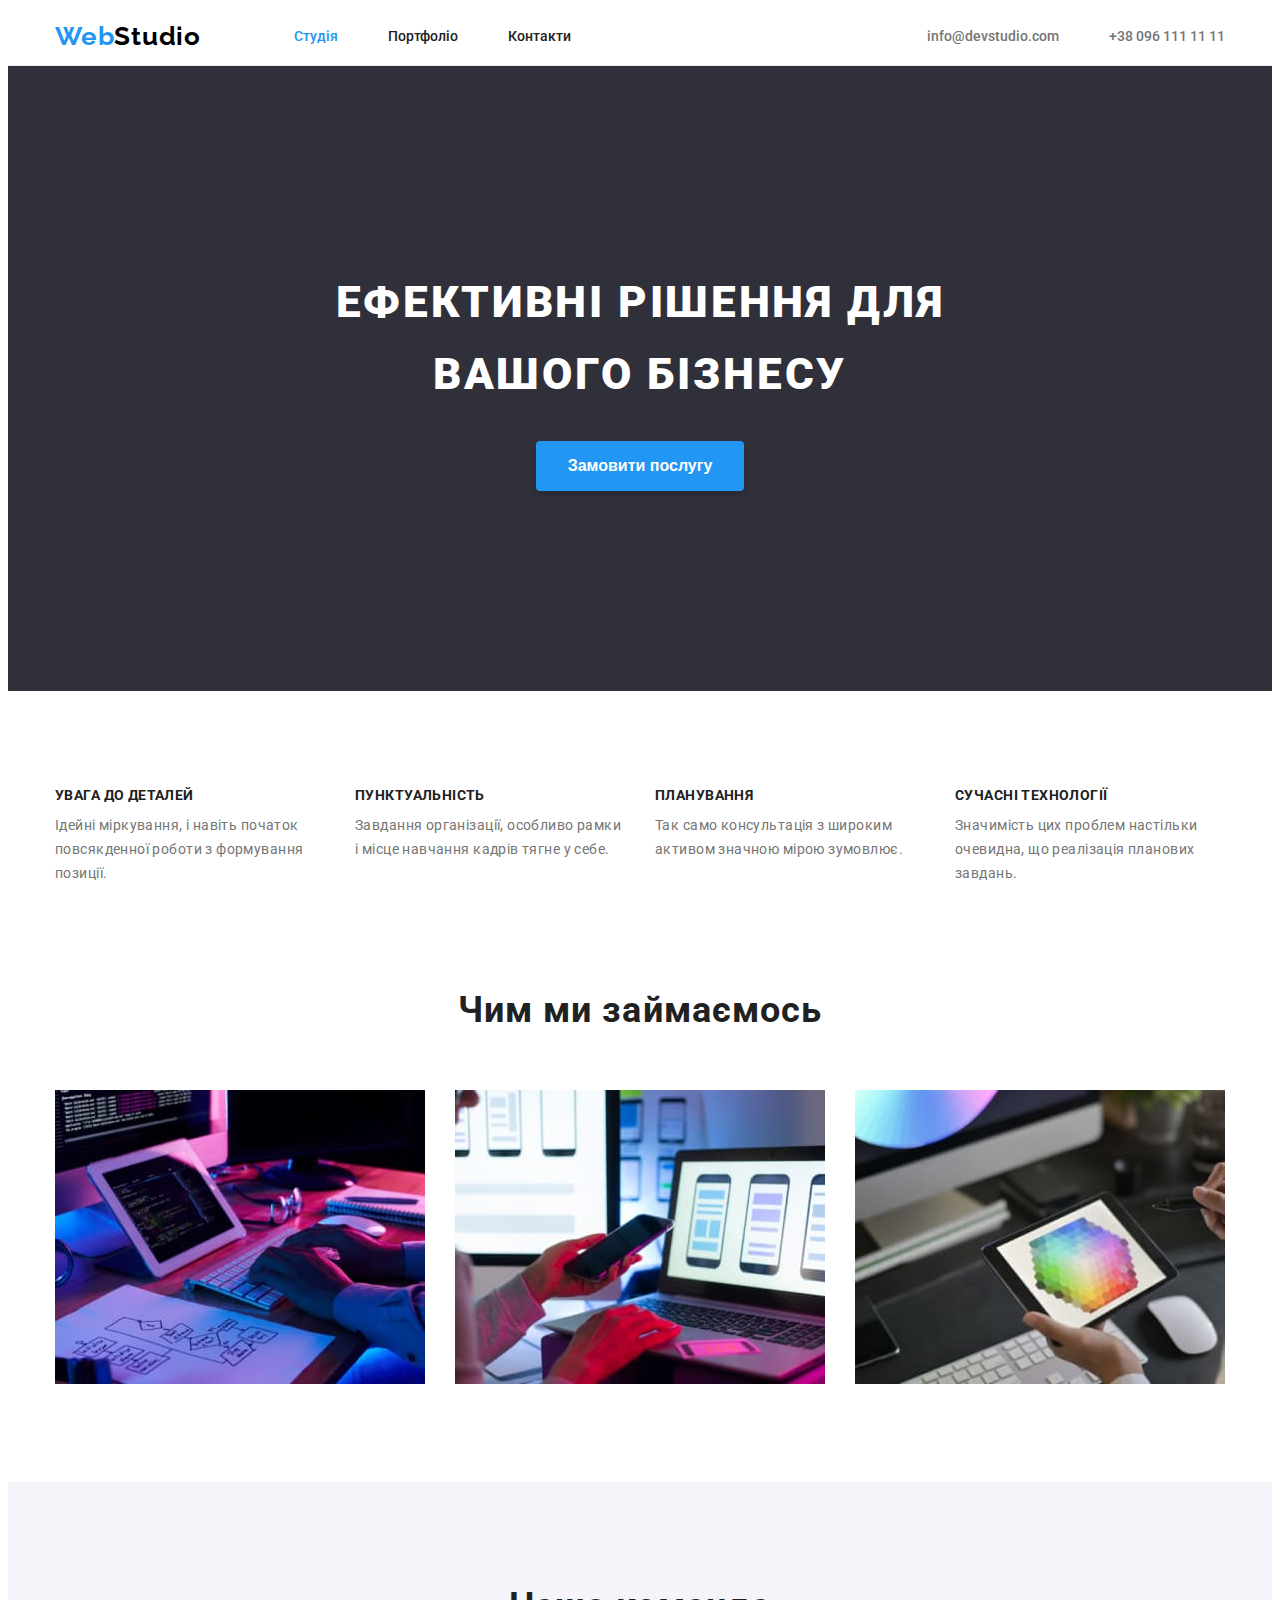
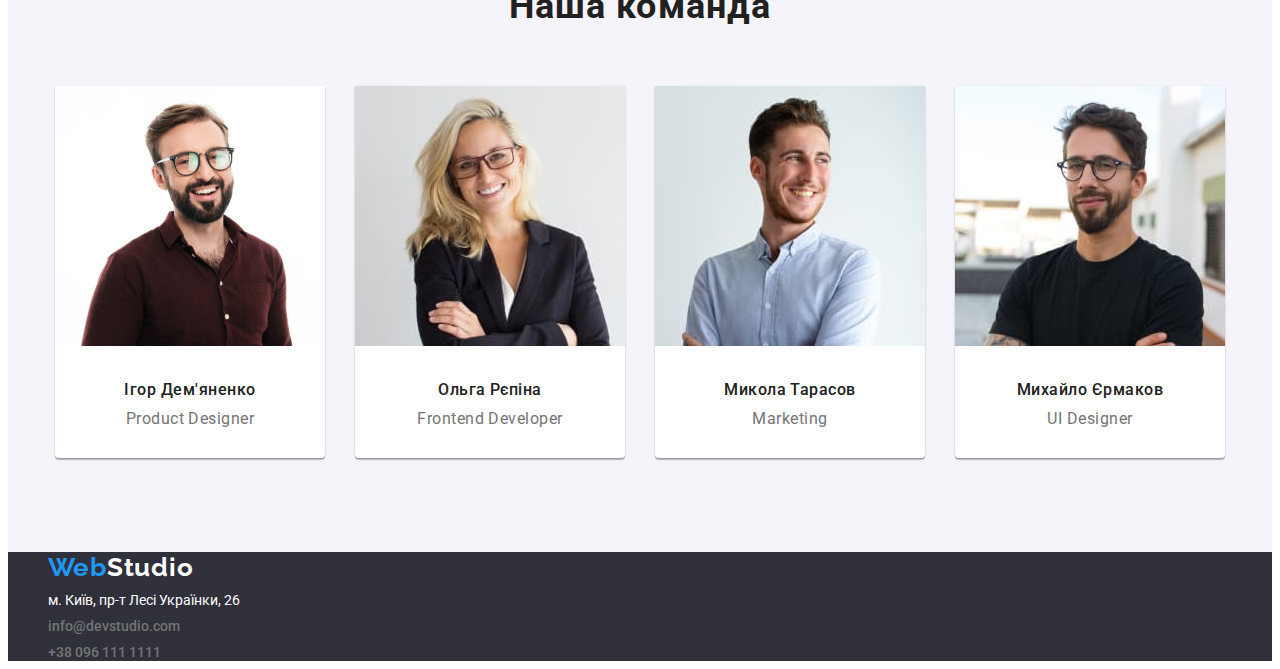
==== index.html @ aad9b4c6 "first edition" ====
<!DOCTYPE html>
<html lang="uk">
<head>
	<meta charset="UTF-8">
	<meta http-equiv="X-UA-Compatible" content="IE=edge">
	<meta name="viewport" content="width=device-width, initial-scale=1.0">
	<link rel="stylesheet" href="node_modules/modern-normalize/modern-normalize.css">
	<link rel="stylesheet" href="css/style.css">
	<link	href="https://fonts.googleapis.com/css2?family=Raleway:wght@700&family=Roboto:wght@400;500;700;900&display=swap"
		rel="stylesheet">
	<title>Document</title>
</head>
<body>
		<header class="page-header">
		<div class="container main-nav">
		 <nav class="flexible"><a class="logo" href="./index.html">Web<span class="black-logo">Studio</span></a>
			<ul class="nav-menu">
				<li class="item"><a class="link current" href="./index.html">Студія</a></li>
				<li class="item"><a class="link" href="./portfolio.html">Портфоліо</a></li>
				<li class="item"><a class="link" href="./contacts.html">Контакти</a></li>
		</ul>
		</nav>
			<ul class="menu-contacts">
				<li class="item"><a class="menu-contacts-link" href="mailto:info@devstudio.com">info@devstudio.com</a></li>
				<li class="item"><a class="menu-contacts-link" href="tel:+380961111111">+38 096 111 11 11</a></li>
			</ul>
		</div>
		</header>

<main>
	<section class="hero">
		<div class="container">
			<h1 class="h1-header">Ефективні рішення для</br>вашого бізнесу</h1>
			<button type="button" class="blue-button">Замовити послугу</button>
	</section>
  </div>
	<section class="section-rules">
	<div class="container">
		<h2 class="hidden">Наші правила</h2>
		<ul class="ul-nolist our-rules">
			<li class="item"><h3 class="h2-portfolio">Увага до деталей</h3>
				<p class="our-rules-p">Ідейні міркування, і навіть початок повсякденної роботи з формування позиції.</p>
			</li>
			<li class="item"><h3 class="h2-portfolio">Пунктуальність</h3>
				<p class="our-rules-p">Завдання організації, особливо рамки і місце навчання кадрів тягне у себе.</p>
			</li>
			<li class="item"><h3 class="h2-portfolio">Планування</h3>
				<p class="our-rules-p">Так само консультація з широким активом значною мірою зумовлює.</p>
			</li>
			<li class="item"><h3 class="h2-portfolio">Сучасні технології</h3>
				<p class="our-rules-p">Значимість цих проблем настільки очевидна, що реалізація планових завдань.</p>
			</li>
		</ul>
	</div>
	</section>
	<section class="section">
		<div class="container"><h2 class="team-header">Чим ми займаємось</h2>
			<ul class="ul-nolist what-we-do">
				<li><img src="./images/img1.jpg" alt="Клавіатура" width="370"></li>
				<li><img src="./images/img2.jpg" alt="Комп'ютер" width="370"></li>
				<li><img src="./images/img3.jpg" alt="Планшет" width="370"></li>
			</ul>
		</section>
		<section class="section team">
			<div class="container">
				<h2 class="team-header">Наша команда</h2>
			<ul class="ul-nolist our-comand">
				<li class="team-card">
					<img src="./images/people_igor.jpg" alt="Ігор" width="270">
					<h3 class="team-h3">Ігор Дем'яненко</h3>
					<p class="team-p">Product Designer</p>
				</li>
				<li class="team-card">
					<img src="./images/people_olga.jpg" alt="Ольга" width="270">
					<h3 class="team-h3">Ольга Рєпіна</h3>
					<p class="team-p">Frontend Developer</p>
				</li>
			<li class="team-card">
				<img src="./images/people_mikola.jpg" alt="Микола" width="270">
				<h3 class="team-h3">Микола Тарасов</h3>
				<p class="team-p">Marketing</p>
			</li>
			<li class="team-card">
				<img src="./images/people_michael.jpg" alt="Майкл" width="270">
				<h3 class="team-h3">Михайло Єрмаков</h3>
				<p class="team-p">UI Designer</p>
			</li>
			</ul>
			</div>
		</section></div>
</main>
<footer class="footer-bckg">
	<div class="container footer-contacts">
		<a class="logo" href="./index.html">Web<span class="white-logo">Studio</span></a>
<address>
	<ul class="contacts-transp">
		<li><a class="contacts-transp-link" href="a href=" https://goo.gl/maps/CPtrU1FHBa2aNyZL9" target="_blank" rel="noopener noreferrer nofollow">м. Київ, пр-т Лесі Українки, 26</a></li>
		<li><a class="footer-contacts-link" href="mailto:info@devstudio.com">info@devstudio.com</a></li>
		<li><a class="footer-contacts-link" href="tel:+380961111111">+38 096 111 1111</a></li>
	</ul>
</address>
	</div>
</footer>
</body>
</html>
---- css/style.css ----
/*общие стили*/
:root {
  --basic-text-color: #757575;
  --h3-text-color: #212121;
  --logo-text-color: #2196f3;
  --filter-link-color: #fff;
  --footer-bkg-color: #2f303a;
  --black-text-color: #000000;
  --transparent-menu-text: rgba(255, 255, 255, 0.6);
  --team-bkg: #f5f4fa;
  --filter-border-color: #eeeeee;
  --button-transparent: rgba(0, 0, 0, 0.15);
  --buttonactive: #188ce8;
  --header-bottom-border: #ECECEC
}
body {
  background-color: #fff;
  color: var(--basic-text-color);
  font-family: Roboto, sans-serif;
}

.flexible {
  margin-left: 15px;
  display: flex;
  justify-content: flex-start;
  align-items: center;
}

p,
h1,
h2,
h3,
ul {
  margin-top: 0;
  margin-bottom: 0;
}

.page-header {
  /* 	justify-content: flex-start; */
/*   background-color: #ddd5d5; */
  border-bottom:solid 1px;
  border-color: var(--header-bottom-border);
}

.container {
  width: 1200px;
  margin-left: auto;
  margin-right: auto;
  text-align: center;
}
.section-rules {
  padding-top: 94px;
  padding-bottom: 0px;
}

.section {
  padding-top: 94px;
  padding-bottom: 94px; /* 
	border: solid 1px black; 
	background-color: burlywood; */
}

.main-nav {
  display: flex;
  justify-content: space-between;
}
.black-logo {
  color: var(--black-text-color);
}

.white-logo {
  color: var(--filter-link-color);
}

.logo {
  font-family: 'Raleway', sans-serif;
  font-weight: 700;
  font-size: 26px;
  line-height: 1.2;
  letter-spacing: 0.03em;
  color: var(--logo-text-color);
  text-decoration: none;
}

.hero {
  background-color: var(--footer-bkg-color);
  text-align: center;
  padding-top: 200px;
  padding-bottom: 200px;
}

.ul-nolist {
  list-style-type: none;
  text-decoration: none;
  margin-left: auto;
  margin-right: auto;
  padding: 0;
}

.nav-menu {
  display: flex;
  justify-content: flex-start;
  margin-left: 93px;
  padding-left: 0;
  padding-right: 0;
  font-weight: 500;
  line-height: 1.2;
  color: var(--h3-text-color);
  list-style-type: none;
  text-decoration: none;
}

.nav-menu .item: {
  margin-left: 50px;
}

.nav-menu .item + .item {
  margin-left: 50px;
}
.link {
  display: block;
  padding-top: 20px;
  padding-bottom: 20px;
  font-size: 14px;
  font-weight: 500;
  line-height: 1.2;
  color: var(--h3-text-color);
  list-style-type: none;
  text-decoration: none;
}
.link.current {
  color: var(--logo-text-color);
}

.link:hover,
.link:focus {
  color: var(--logo-text-color);
  cursor: pointer;
}

.menu-contacts {
  display: flex;
  justify-content: flex-end;
  margin-right: 15px;
  align-items: center;
  font-weight: 500;
  line-height: 1.2;
  font-size: 14px;
  list-style-type: none;
  color: var(--basic-text-color);
}

.menu-contacts-link {
  display: block;
  padding-top: 20px;
  padding-bottom: 20px;
  color: var(--basic-text-color);
  text-decoration: none;
  font-weight: 500;
  line-height: 1.2;
  font-size: 14px;
}

.menu-contacts-link:hover,
.menu-contacts-link:focus {
  color: var(--logo-text-color);
}

.menu-contacts .item + .item {
  margin-left: 50px;
}

.contacts-transp {
  padding: 0;
  font-size: 14px;
  text-decoration: none;
  line-height: 1.2;
  font-style: normal;
  color: rgba(255, 255, 255, 0.6);
  list-style-type: none;
}

.footer-contacts {
  text-align: left;
  padding-left: 15px;
}

.contacts-transp-link,
.contacts-transp-link:hover,
.contacts-transp-link:focus {
  display: inline-block;
  color: var(--filter-link-color);
  cursor: pointer;
  text-decoration: none;
  margin-top: 9px;
}

.footer-contacts-link {
  display: inline-block;
  margin-top: 9px;
  /* padding-top: 20px;
	padding-bottom: 20px; */
  color: var(--basic-text-color);
  text-decoration: none;
  font-weight: 500;
  line-height: 1.2;
  font-size: 14px;
}

.footer-contacts-link:hover,
.footer-contacts-link:focus {
  display: inline-block;
  margin-top: 9px;
  color: var(--logo-text-color);
}

/* INDEX STYLES стили Индекса*/
.h1-header {
  font-weight: 900;
  font-size: 44px;
  line-height: 1.65;
  letter-spacing: 0.06em;
  text-transform: uppercase;
  color: var(--filter-link-color);
  /* 	text-align: center; */
}

.our-rules {
  display: flex;
  justify-content: center;
  gap: 30px;
  /*   align-items: center; */
}

.our-rules .item {
  width: 270px;
  text-align: left;
  /* text-transform: uppercase; */
}

.our-rules-p {
  margin-top: 0;
  font-size: 14px;
  line-height: 1.71;
  /* or 171% */
  letter-spacing: 0.03em;
  color: var(--basic-text-color);
}

/* what we do container */

.what-we-do {
  display: flex;
  justify-content: center;
  gap: 30px;
  margin: 50px 0 0 0;
  /*   align-items: center; */
}

.blue-button {
  background-color: var(--logo-text-color);
  cursor: pointer;
  color: var(--filter-link-color);
  font-weight: 700;
  font-size: 16px;
  line-height: 1.88;
  border-style: hidden;
  border-radius: 4px;
  margin-top: 30px;
  padding: 10px 32px 10px 32px;
  box-shadow: 0px 4px 4px var(--button-transparent);
}
.blue-button:hover,
.blue-button:focus {
  background-color: var(--buttonactive);
  cursor: pointer;
}

.h2 {
  font-size: 18px;
  color: var(--black-text-color);
}

/* our comand container */
.our-comand {
  display: flex;
  justify-content: center;
  gap: 30px;
  margin: 50px 0 0 0;
  /*   align-items: center; */
}

.team {
  background-color: var(--team-bkg);
  color: var(--h3-text-color);
}

.team-h3 {
	padding-top: 30px;
  font-weight: 500;
  font-size: 16px;
  line-height: 1.19;
  letter-spacing: 0.03em;
}

.team-p {
	padding-top: 10px;
	padding-bottom: 30px;
  font-size: 16px;
  line-height: 1.19;
  letter-spacing: 0.03em;
  color: var(--basic-text-color);
}
.team-header {
  color: var(--h3-text-color);
  font-weight: 700;
  font-size: 36px;
  line-height: 1.67;
  letter-spacing: 0.03em;
  padding: 0;
}
.team-card {
  width: 270px;
  background-color: var(--filter-link-color);
  box-shadow: 0px 1px 3px rgba(0, 0, 0, 0.12), 0px 1px 1px rgba(0, 0, 0, 0.14),
    0px 2px 1px rgba(0, 0, 0, 0.2);
  border-radius: 0px 0px 4px 4px;
}
/* PORTFOLIO STYLES стили Портфолио*/
/*Стили main*/
.h2-portfolio {
  display: inline-block;
  font-weight: 700;
  font-size: 14px;
  margin-bottom: 10px;
  line-height: 1.14;
  letter-spacing: 0.03em;
  text-transform: uppercase;
  color: var(--h3-text-color);
}
.filter-flex {
  display: flex;
  justify-content: center;
  gap: 30px;/* 
  padding-top: 94px; */
}

.filter-header-link {
  color: var(--h3-text-color);
  font-weight: 700;
  font-size: 18px;
  line-height: 2;
  letter-spacing: 0.06em;
  text-decoration: none;
}
.filter-header {
	flex-basis: 1170px;
	display: flex;
	flex-wrap: wrap;
	gap: 30px;
	padding-top: 50px;
  list-style-type: none;
}

.filter-li {
  width: 320px;
  border: 1px solid;
  border-color: var(--filter-border-color);
}
.filter-p {
  color: var(--basic-text-color);
  font-weight: 400;
  font-size: 16px;
  line-height: 1.87;
  letter-spacing: 0.03em;
}
.filter-button {
  font-family: inherit;
  font-size: 16px;
  font-weight: 500;
  line-height: 1.63;
  color: var(--h3-text-color);
  list-style-type: none;
  border-style: hidden;
  border-radius: 4px;
  margin: 2px;
  background-color: var(--team-bkg);
  padding: 6px 22px 6px 22px;
}
.hidden {
  position: absolute;
  white-space: nowrap;
  width: 1px;
  height: 1px;
  overflow: hidden;
  border: 0;
  padding: 0;
  clip: rect(0 0 0 0);
  clip-path: inset(50%);
  margin: -1px;
}

.filter-button:hover,
.filter-button:focus {
  font-size: 16px;
  font-weight: 500;
  line-height: 1.63;
  background-color: var(--logo-text-color);
  color: var(--filter-link-color);
  cursor: pointer;
  border-style: hidden;
  border-radius: 4px;
  margin: 2px;
  padding: 6px 22px 6px 22px;
}

/*стили футера*/
.footer-bckg {
  background-color: var(--footer-bkg-color);
}
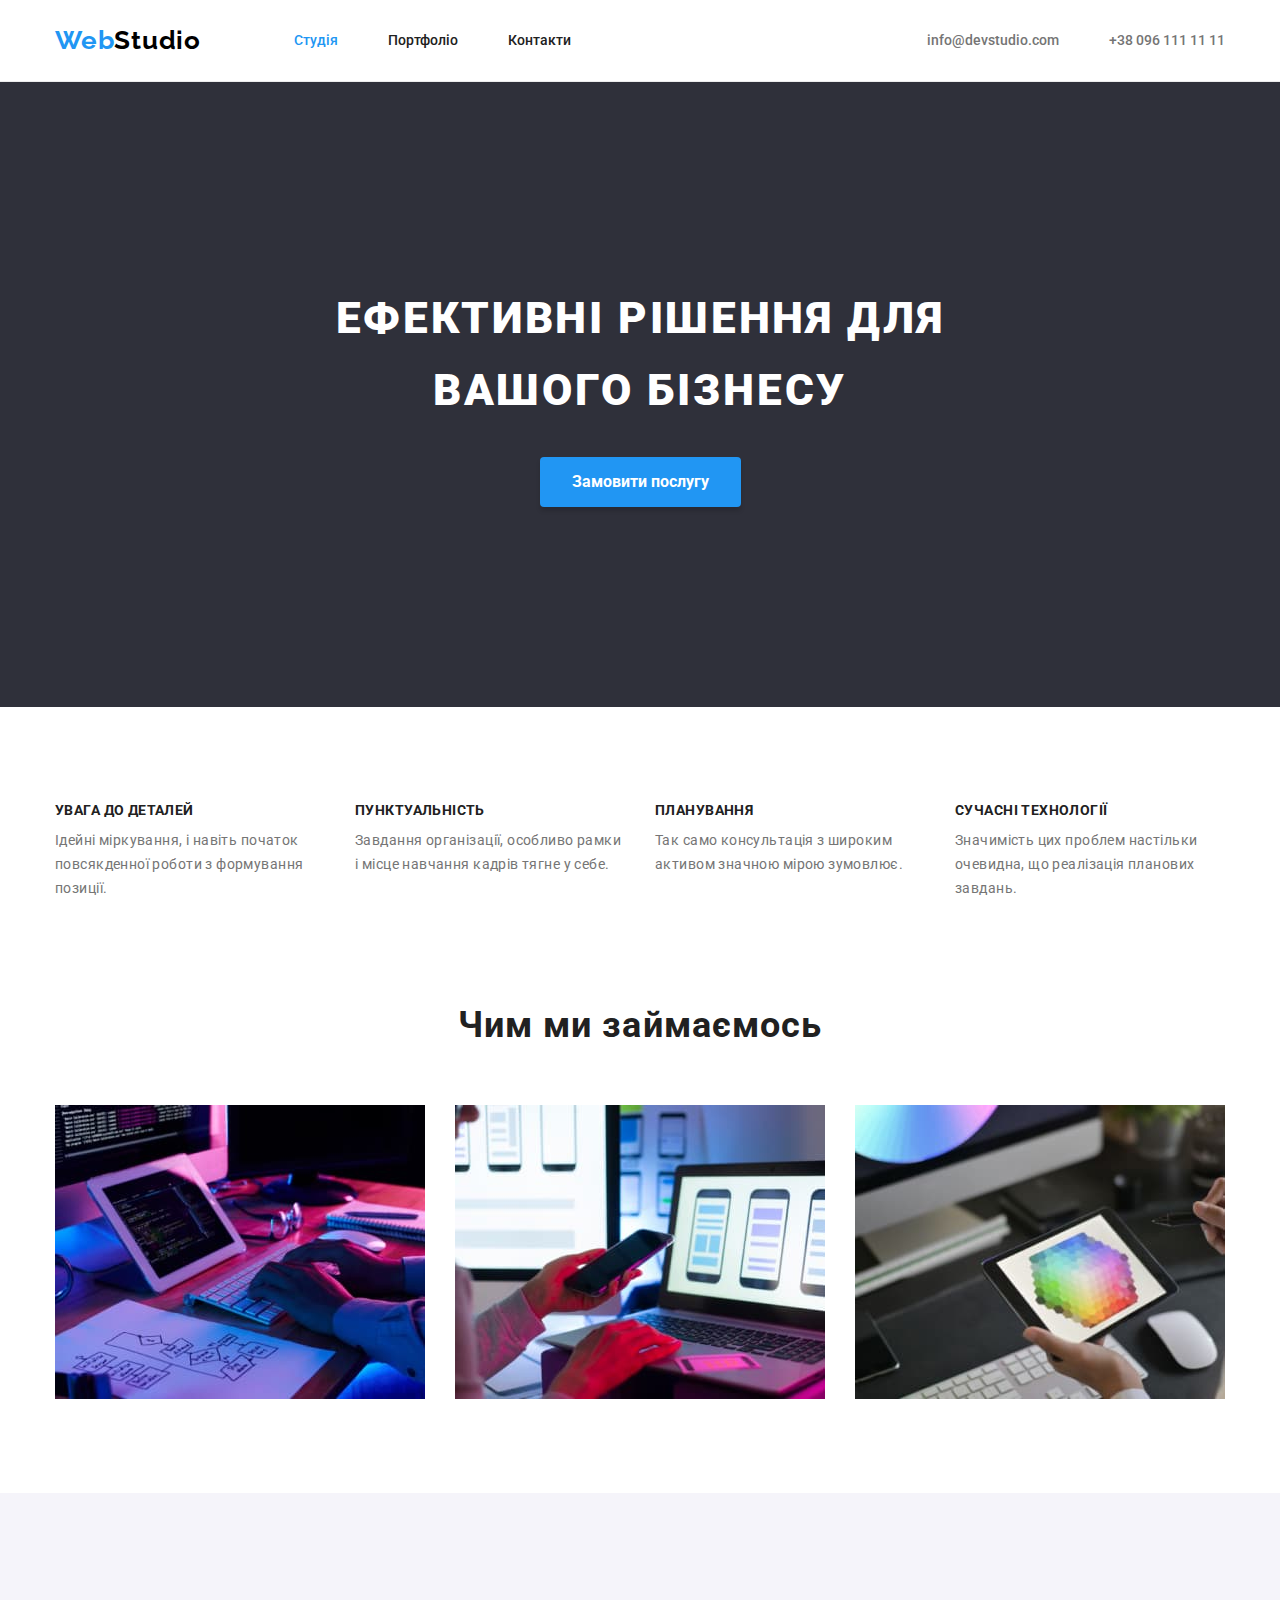
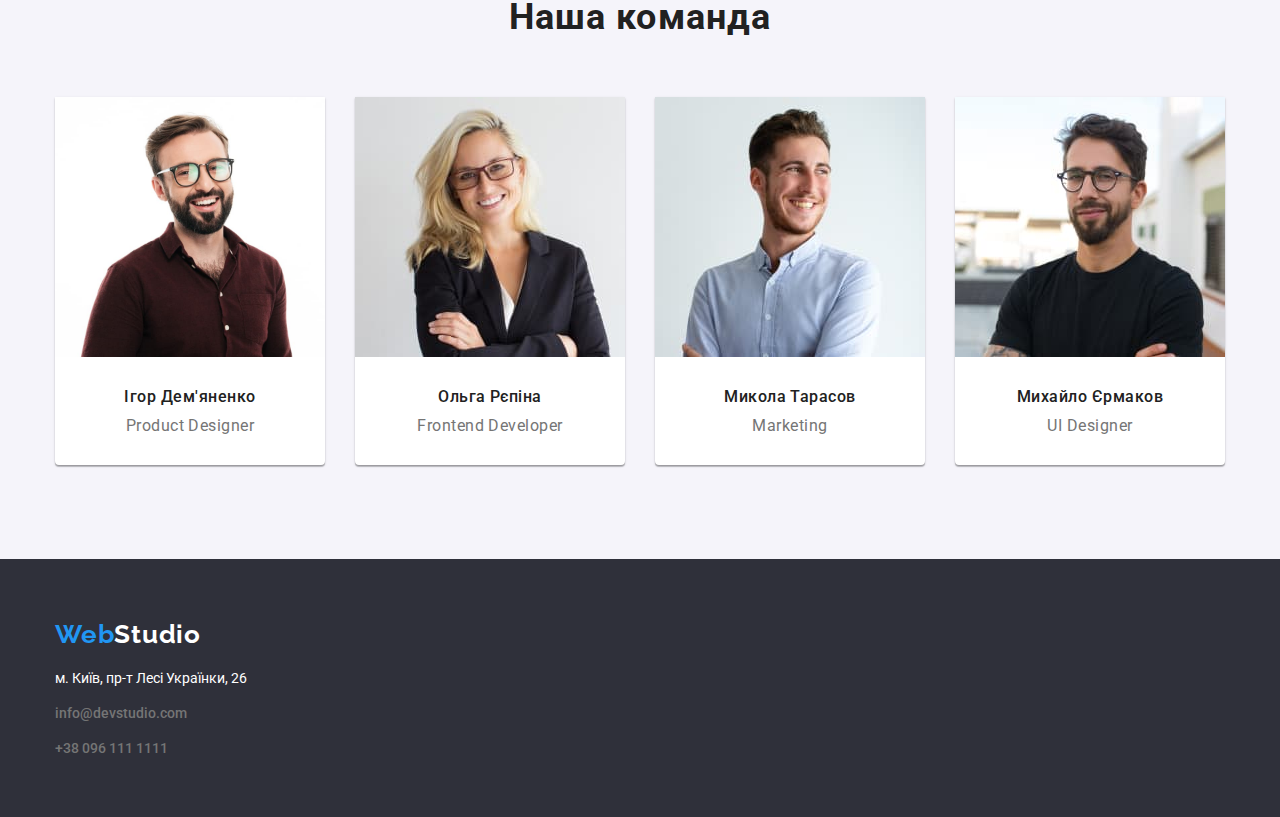
==== commit 55942808: "fourth corretion" ====
--- a/index.html
+++ b/index.html
@@ -6,6 +6,7 @@
 	<meta http-equiv="X-UA-Compatible" content="IE=edge">
 	<meta name="viewport" content="width=device-width, initial-scale=1.0">
 	<link rel="stylesheet" href="node_modules/modern-normalize/modern-normalize.css">
+	<link rel="stylesheet" href="https://cdnjs.cloudflare.com/ajax/libs/modern-normalize/1.1.0/modern-normalize.min.css"/>
 	<link rel="stylesheet" href="css/style.css">
 	<link	href="https://fonts.googleapis.com/css2?family=Raleway:wght@700&family=Roboto:wght@400;500;700;900&display=swap"
 		rel="stylesheet">
@@ -13,21 +14,20 @@
 </head>
 <body>
 		<header class="page-header">
-		<div class="container main-nav">
+		<div class="container-header-nav">
 		 <nav class="flexible"><a class="logo" href="./index.html">Web<span class="black-logo">Studio</span></a>
 			<ul class="nav-menu">
 				<li class="item"><a class="link current" href="./index.html">Студія</a></li>
 				<li class="item"><a class="link" href="./portfolio.html">Портфоліо</a></li>
 				<li class="item"><a class="link" href="./contacts.html">Контакти</a></li>
+		   </ul>
+		</nav>
+		<ul class="menu-contacts">
+			<li class="item"><a class="menu-contacts-link" href="mailto:info@devstudio.com">info@devstudio.com</a></li>
+			<li class="item"><a class="menu-contacts-link" href="tel:+380961111111">+38 096 111 11 11</a></li>
 		</ul>
-		</nav>
-			<ul class="menu-contacts">
-				<li class="item"><a class="menu-contacts-link" href="mailto:info@devstudio.com">info@devstudio.com</a></li>
-				<li class="item"><a class="menu-contacts-link" href="tel:+380961111111">+38 096 111 11 11</a></li>
-			</ul>
 		</div>
 		</header>
-
 <main>
 	<section class="hero">
 		<div class="container">
@@ -54,9 +54,9 @@
 		</ul>
 	</div>
 	</section>
-	<section class="section">
+	<section class="section what-we-do">
 		<div class="container"><h2 class="team-header">Чим ми займаємось</h2>
-			<ul class="ul-nolist what-we-do">
+			<ul class="ul-nolist what-we-do-item">
 				<li><img src="./images/img1.jpg" alt="Клавіатура" width="370"></li>
 				<li><img src="./images/img2.jpg" alt="Комп'ютер" width="370"></li>
 				<li><img src="./images/img3.jpg" alt="Планшет" width="370"></li>
@@ -68,36 +68,46 @@
 			<ul class="ul-nolist our-comand">
 				<li class="team-card">
 					<img src="./images/people_igor.jpg" alt="Ігор" width="270">
+					<div class="team-info">
 					<h3 class="team-h3">Ігор Дем'яненко</h3>
 					<p class="team-p">Product Designer</p>
+					</div>
+					
 				</li>
 				<li class="team-card">
 					<img src="./images/people_olga.jpg" alt="Ольга" width="270">
+					<div class="team-info">
 					<h3 class="team-h3">Ольга Рєпіна</h3>
 					<p class="team-p">Frontend Developer</p>
+					</div>
+					
 				</li>
 			<li class="team-card">
 				<img src="./images/people_mikola.jpg" alt="Микола" width="270">
-				<h3 class="team-h3">Микола Тарасов</h3>
+				<div class="team-info">
+					<h3 class="team-h3">Микола Тарасов</h3>
 				<p class="team-p">Marketing</p>
-			</li>
+			</div>
+				</li>
 			<li class="team-card">
 				<img src="./images/people_michael.jpg" alt="Майкл" width="270">
-				<h3 class="team-h3">Михайло Єрмаков</h3>
+				<div class="team-info">
+					<h3 class="team-h3">Михайло Єрмаков</h3>
 				<p class="team-p">UI Designer</p>
+			</div>
 			</li>
 			</ul>
 			</div>
 		</section></div>
 </main>
-<footer class="footer-bckg">
+<footer class="footer-style">
 	<div class="container footer-contacts">
 		<a class="logo" href="./index.html">Web<span class="white-logo">Studio</span></a>
-<address>
+<address class="addres-bottom">
 	<ul class="contacts-transp">
-		<li><a class="contacts-transp-link" href="a href=" https://goo.gl/maps/CPtrU1FHBa2aNyZL9" target="_blank" rel="noopener noreferrer nofollow">м. Київ, пр-т Лесі Українки, 26</a></li>
-		<li><a class="footer-contacts-link" href="mailto:info@devstudio.com">info@devstudio.com</a></li>
-		<li><a class="footer-contacts-link" href="tel:+380961111111">+38 096 111 1111</a></li>
+		<li class="footer-items"><a class="contacts-transp-link" href="a href=" https://goo.gl/maps/CPtrU1FHBa2aNyZL9" target="_blank" rel="noopener noreferrer nofollow">м. Київ, пр-т Лесі Українки, 26</a></li>
+		<li class="footer-items"><a class="footer-contacts-link" href="mailto:info@devstudio.com">info@devstudio.com</a></li>
+		<li class="footer-items"><a class="footer-contacts-link" href="tel:+380961111111">+38 096 111 1111</a></li>
 	</ul>
 </address>
 	</div>
--- a/css/style.css
+++ b/css/style.css
@@ -11,18 +11,21 @@
   --filter-border-color: #eeeeee;
   --button-transparent: rgba(0, 0, 0, 0.15);
   --buttonactive: #188ce8;
-  --header-bottom-border: #ECECEC
+  --header-bottom-border: #ececec;
 }
 body {
   background-color: #fff;
   color: var(--basic-text-color);
   font-family: Roboto, sans-serif;
 }
+img {
+  display: block;
+}
 
 .flexible {
-  margin-left: 15px;
   display: flex;
   justify-content: flex-start;
+  margin-right: auto;
   align-items: center;
 }
 
@@ -37,9 +40,20 @@
 
 .page-header {
   /* 	justify-content: flex-start; */
-/*   background-color: #ddd5d5; */
-  border-bottom:solid 1px;
+  /*   background-color: #ddd5d5; */
+  border-bottom: solid 1px;
   border-color: var(--header-bottom-border);
+}
+
+.container-header-nav {
+  display: flex;
+  align-content: center;
+  justify-content: space-between;
+  width: 1200px;
+  margin-left: auto;
+  margin-right: auto;
+  text-align: center;
+  padding: 0 15px;
 }
 
 .container {
@@ -47,10 +61,11 @@
   margin-left: auto;
   margin-right: auto;
   text-align: center;
+  padding: 0 15px;
 }
 .section-rules {
   padding-top: 94px;
-  padding-bottom: 0px;
+  padding-bottom: 94px;
 }
 
 .section {
@@ -60,9 +75,8 @@
 	background-color: burlywood; */
 }
 
-.main-nav {
-  display: flex;
-  justify-content: space-between;
+. .main-nav {
+  display: flex;
 }
 .black-logo {
   color: var(--black-text-color);
@@ -119,8 +133,8 @@
 }
 .link {
   display: block;
-  padding-top: 20px;
-  padding-bottom: 20px;
+  padding-top: 32px;
+  padding-bottom: 32px;
   font-size: 14px;
   font-weight: 500;
   line-height: 1.2;
@@ -141,7 +155,9 @@
 .menu-contacts {
   display: flex;
   justify-content: flex-end;
-  margin-right: 15px;
+  margin-left: auto;
+  margin-right: 0px;
+  padding-left: 0px;
   align-items: center;
   font-weight: 500;
   line-height: 1.2;
@@ -152,8 +168,8 @@
 
 .menu-contacts-link {
   display: block;
-  padding-top: 20px;
-  padding-bottom: 20px;
+  padding-top: 32px;
+  padding-bottom: 32px;
   color: var(--basic-text-color);
   text-decoration: none;
   font-weight: 500;
@@ -171,13 +187,17 @@
 }
 
 .contacts-transp {
-  padding: 0;
+  padding: 0 0;
   font-size: 14px;
   text-decoration: none;
   line-height: 1.2;
   font-style: normal;
   color: rgba(255, 255, 255, 0.6);
   list-style-type: none;
+}
+
+.addres-bottom {
+  margin-top: 20px;
 }
 
 .footer-contacts {
@@ -192,7 +212,7 @@
   color: var(--filter-link-color);
   cursor: pointer;
   text-decoration: none;
-  margin-top: 9px;
+  margin: 0;
 }
 
 .footer-contacts-link {
@@ -210,10 +230,16 @@
 .footer-contacts-link:hover,
 .footer-contacts-link:focus {
   display: inline-block;
+  color: var(--logo-text-color);
+}
+
+.footer-items {
   margin-top: 9px;
-  color: var(--logo-text-color);
-}
-
+}
+
+.footer-items:first-child {
+  margin-top: 0px;
+}
 /* INDEX STYLES стили Индекса*/
 .h1-header {
   font-weight: 900;
@@ -249,12 +275,16 @@
 
 /* what we do container */
 
-.what-we-do {
+.what-we-do-item {
   display: flex;
   justify-content: center;
   gap: 30px;
   margin: 50px 0 0 0;
   /*   align-items: center; */
+}
+
+.what-we-do {
+  padding-top: 0;
 }
 
 .blue-button {
@@ -276,7 +306,7 @@
   cursor: pointer;
 }
 
-.h2 {
+.cards-name {
   font-size: 18px;
   color: var(--black-text-color);
 }
@@ -290,13 +320,18 @@
   /*   align-items: center; */
 }
 
+.team-info {
+  display: block;
+  padding-top: 30px;
+  padding-bottom: 30px;
+}
+
 .team {
   background-color: var(--team-bkg);
   color: var(--h3-text-color);
 }
 
 .team-h3 {
-	padding-top: 30px;
   font-weight: 500;
   font-size: 16px;
   line-height: 1.19;
@@ -304,8 +339,7 @@
 }
 
 .team-p {
-	padding-top: 10px;
-	padding-bottom: 30px;
+  margin-top: 10px;
   font-size: 16px;
   line-height: 1.19;
   letter-spacing: 0.03em;
@@ -341,11 +375,11 @@
 .filter-flex {
   display: flex;
   justify-content: center;
-  gap: 30px;/* 
+  gap: 8px; /* 
   padding-top: 94px; */
 }
 
-.filter-header-link {
+.cards-item-link {
   color: var(--h3-text-color);
   font-weight: 700;
   font-size: 18px;
@@ -353,21 +387,27 @@
   letter-spacing: 0.06em;
   text-decoration: none;
 }
-.filter-header {
-	flex-basis: 1170px;
-	display: flex;
-	flex-wrap: wrap;
-	gap: 30px;
-	padding-top: 50px;
-  list-style-type: none;
-}
-
-.filter-li {
-  width: 320px;
+.cards {
+  display: flex;
+  flex-basis: 1200px;
+  justify-content: center;
+  flex-wrap: wrap;
+  gap: 30px;
+  margin-top: 50px;
+  padding-left: 0;
+  list-style-type: none;
+}
+
+.cards-item {
+  width: 370px;
   border: 1px solid;
   border-color: var(--filter-border-color);
 }
-.filter-p {
+.cards-block {
+  padding: 20px 24px;
+}
+.cards-text {
+  margin-top: 4px;
   color: var(--basic-text-color);
   font-weight: 400;
   font-size: 16px;
@@ -402,6 +442,8 @@
 
 .filter-button:hover,
 .filter-button:focus {
+  margin: 2px;
+  padding: 6px 22px 6px 22px;
   font-size: 16px;
   font-weight: 500;
   line-height: 1.63;
@@ -410,11 +452,12 @@
   cursor: pointer;
   border-style: hidden;
   border-radius: 4px;
-  margin: 2px;
-  padding: 6px 22px 6px 22px;
+  box-shadow: 0px 3px 1px rgba(0, 0, 0, 0.1), 0px 1px 2px rgba(0, 0, 0, 0.08),
+    0px 2px 2px rgba(0, 0, 0, 0.12);
 }
 
 /*стили футера*/
-.footer-bckg {
+.footer-style {
+  padding: 60px 0;
   background-color: var(--footer-bkg-color);
 }
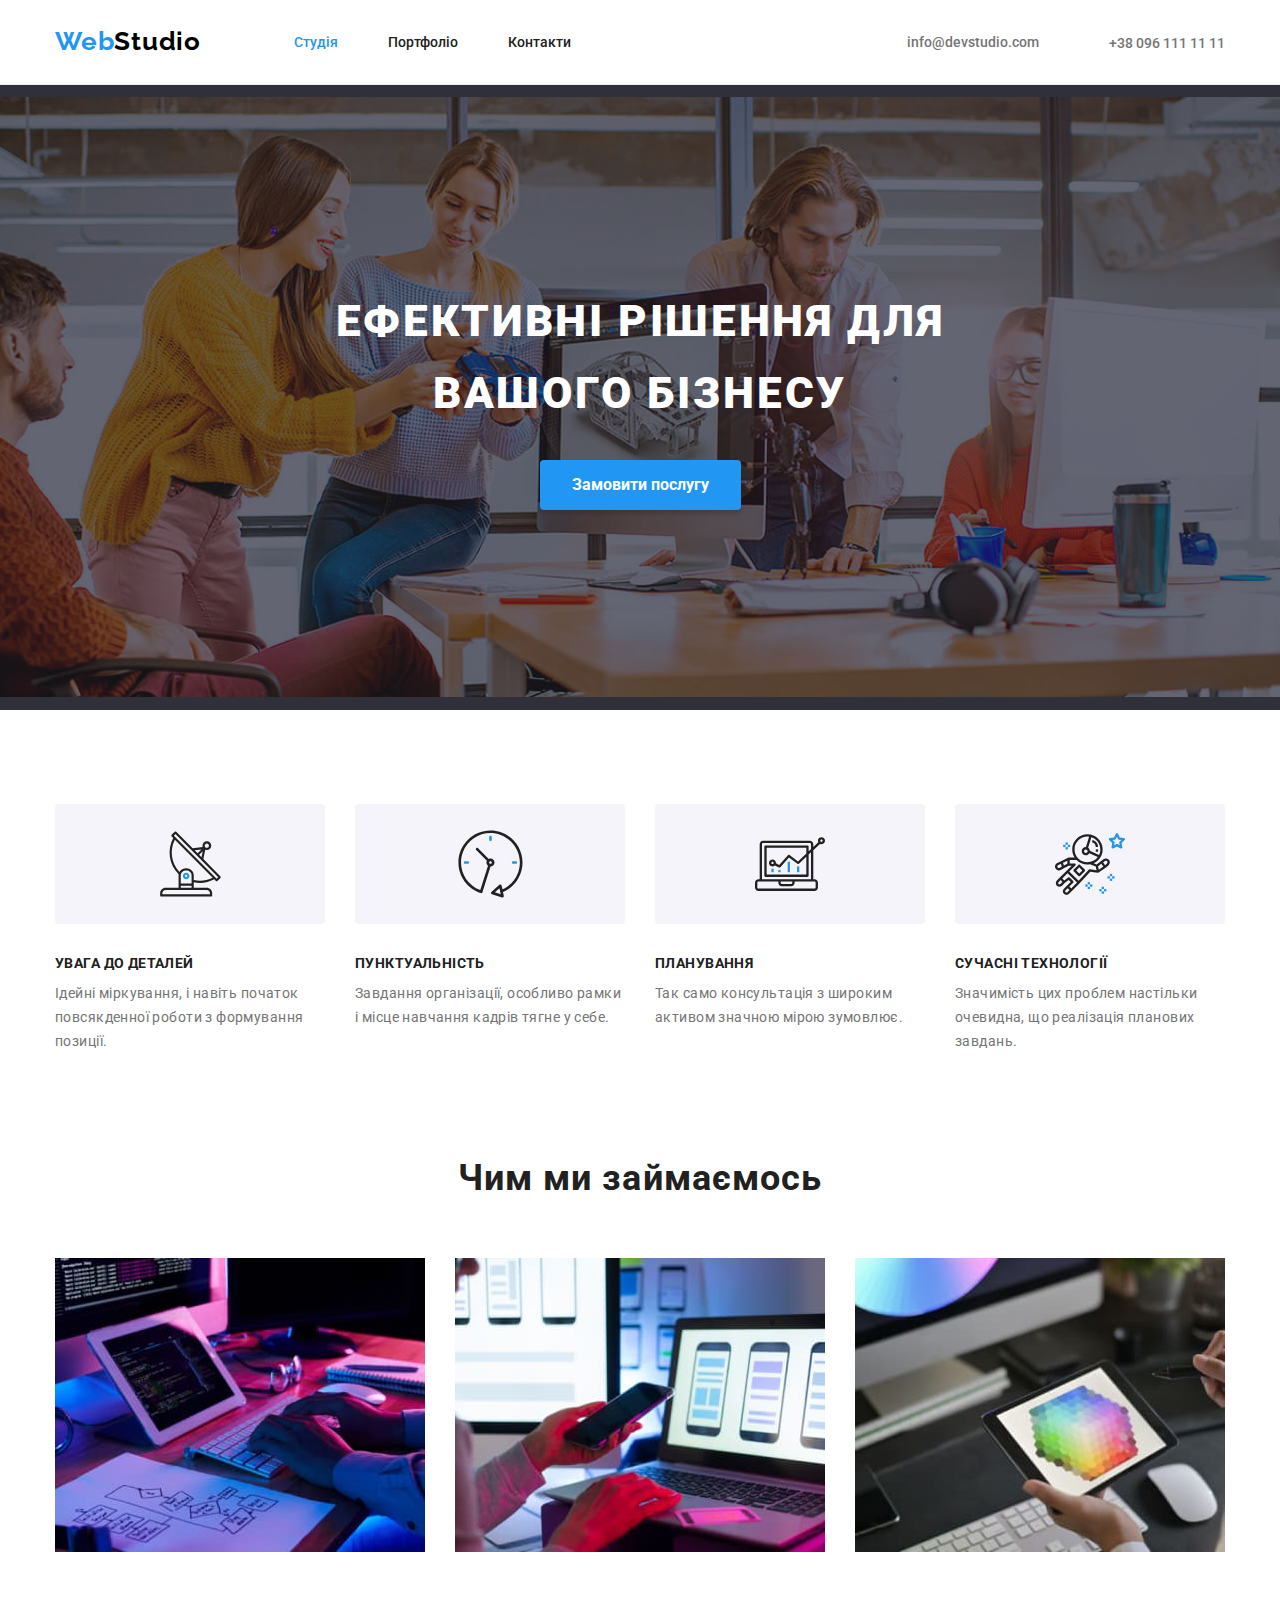
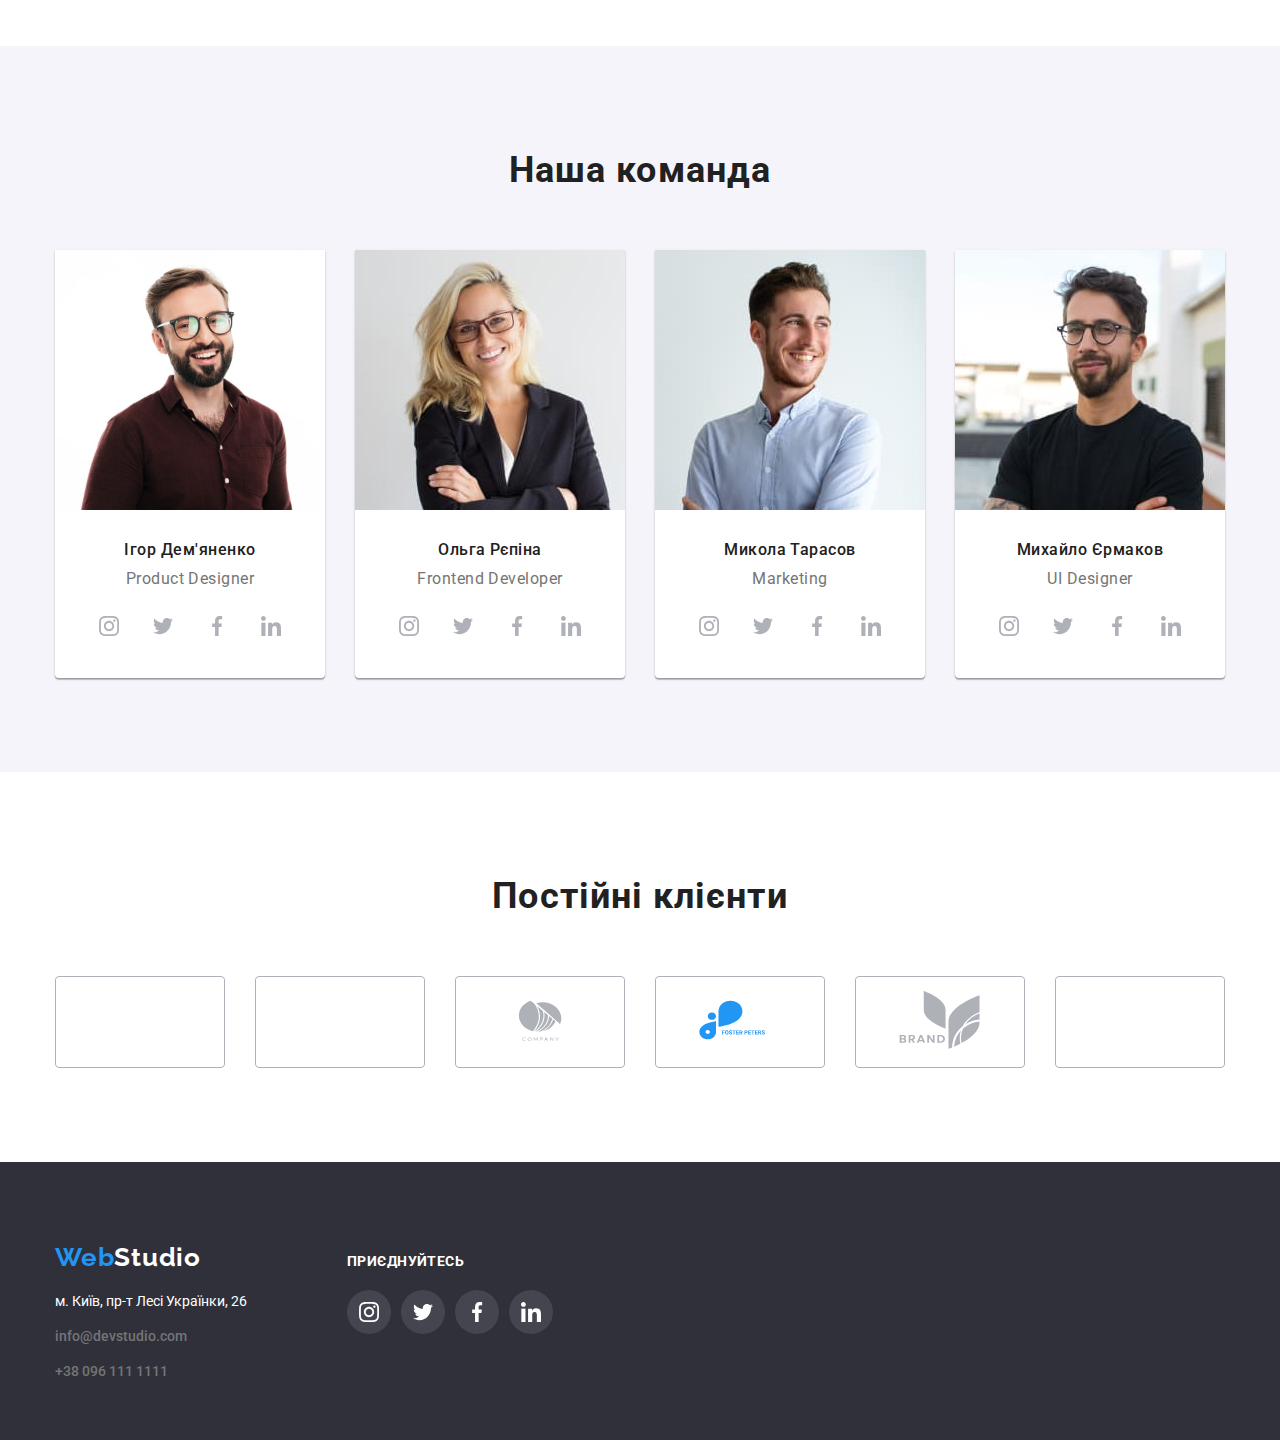
==== commit 28675d03: "first" ====
--- a/index.html
+++ b/index.html
@@ -23,8 +23,15 @@
 		   </ul>
 		</nav>
 		<ul class="menu-contacts">
-			<li class="item"><a class="menu-contacts-link" href="mailto:info@devstudio.com">info@devstudio.com</a></li>
-			<li class="item"><a class="menu-contacts-link" href="tel:+380961111111">+38 096 111 11 11</a></li>
+			<li class="item"><a class="menu-contacts-link" href="mailto:info@devstudio.com">
+			<svg class="icon-contacts" width="16px" height="12px">
+				<use href="./images/sprite.svg#icon-mail"></use>
+			</svg>info@devstudio.com</a>
+			</li>
+			<li class="item"><a class="menu-contacts-link" href="tel:+380961111111">
+				<svg class="icon-contacts" width="10px" height="16px">
+					<use href="./images/sprite.svg#icon-phone"></use>
+				</svg>+38 096 111 11 11</a></li>
 		</ul>
 		</div>
 		</header>
@@ -39,16 +46,40 @@
 	<div class="container">
 		<h2 class="hidden">Наші правила</h2>
 		<ul class="ul-nolist our-rules">
-			<li class="item"><h3 class="h2-portfolio">Увага до деталей</h3>
+			<li class="item">
+				<div class="our-rules-box">
+					<svg width="65px" height="70px">
+						<use href="./images/sprite.svg#icon-antena"></use>
+					</svg>
+				</div>
+				<h3 class="h2-portfolio">Увага до деталей</h3>
 				<p class="our-rules-p">Ідейні міркування, і навіть початок повсякденної роботи з формування позиції.</p>
 			</li>
-			<li class="item"><h3 class="h2-portfolio">Пунктуальність</h3>
+			<li class="item">
+				<div class="our-rules-box">
+					<svg width="67px" height="70px">
+						<use href="./images/sprite.svg#icon-clock"></use>
+					</svg>
+				</div>
+				<h3 class="h2-portfolio">Пунктуальність</h3>
 				<p class="our-rules-p">Завдання організації, особливо рамки і місце навчання кадрів тягне у себе.</p>
 			</li>
-			<li class="item"><h3 class="h2-portfolio">Планування</h3>
+			<li class="item">
+				<div class="our-rules-box">
+					<svg width="70px" height="70px">
+						<use href="./images/sprite.svg#icon-diagram"></use>
+					</svg>
+				</div>
+				<h3 class="h2-portfolio">Планування</h3>
 				<p class="our-rules-p">Так само консультація з широким активом значною мірою зумовлює.</p>
 			</li>
-			<li class="item"><h3 class="h2-portfolio">Сучасні технології</h3>
+			<li class="item">
+				<div class="our-rules-box">
+					<svg width="70px" height="70px">
+						<use href="./images/sprite.svg#icon-astronaut"></use>
+					</svg>
+				</div>
+				<h3 class="h2-portfolio">Сучасні технології</h3>
 				<p class="our-rules-p">Значимість цих проблем настільки очевидна, що реалізація планових завдань.</p>
 			</li>
 		</ul>
@@ -69,10 +100,39 @@
 				<li class="team-card">
 					<img src="./images/people_igor.jpg" alt="Ігор" width="270">
 					<div class="team-info">
-					<h3 class="team-h3">Ігор Дем'яненко</h3>
-					<p class="team-p">Product Designer</p>
+					 <h3 class="team-h3">Ігор Дем'яненко</h3>
+					 <p class="team-p">Product Designer</p>
 					</div>
-					
+				   	<ul class="team-social-links">
+							<li>
+								<button class="social-button">
+									<svg class="button-icon" width="20px" height="20px">
+										<use href="./images/sprite.svg#icon-instagram"></use>
+									</svg>
+								</button>
+							</li>
+							<li>
+								<button class="social-button">
+									<svg class="button-icon" width="20px" height="20px">
+										<use href="./images/sprite.svg#icon-twitter"></use>
+									</svg>
+								</button>
+							</li>
+							<li>
+								<button class="social-button">
+									<svg class="button-icon" width="20px" height="20px">
+										<use href="./images/sprite.svg#icon-facebook"></use>
+									</svg>
+								</button>
+							</li>
+							<li>
+								<button class="social-button">
+									<svg class="button-icon" width="20px" height="20px">
+										<use href="./images/sprite.svg#icon-linkedin"></use>
+									</svg>
+								</button>
+							</li>
+						</ul>
 				</li>
 				<li class="team-card">
 					<img src="./images/people_olga.jpg" alt="Ольга" width="270">
@@ -80,7 +140,36 @@
 					<h3 class="team-h3">Ольга Рєпіна</h3>
 					<p class="team-p">Frontend Developer</p>
 					</div>
-					
+					<ul class="team-social-links">
+						<li>
+							<button class="social-button">
+								<svg class="button-icon" width="20px" height="20px">
+									<use href="./images/sprite.svg#icon-instagram"></use>
+								</svg>
+							</button>
+						</li>
+						<li>
+							<button class="social-button">
+								<svg class="button-icon" width="20px" height="20px">
+									<use href="./images/sprite.svg#icon-twitter"></use>
+								</svg>
+							</button>
+						</li>
+						<li>
+							<button class="social-button">
+								<svg class="button-icon" width="20px" height="20px">
+									<use href="./images/sprite.svg#icon-facebook"></use>
+								</svg>
+							</button>
+						</li>
+						<li>
+							<button class="social-button">
+								<svg class="button-icon" width="20px" height="20px">
+									<use href="./images/sprite.svg#icon-linkedin"></use>
+								</svg>
+							</button>
+						</li>
+					</ul>
 				</li>
 			<li class="team-card">
 				<img src="./images/people_mikola.jpg" alt="Микола" width="270">
@@ -88,6 +177,36 @@
 					<h3 class="team-h3">Микола Тарасов</h3>
 				<p class="team-p">Marketing</p>
 			</div>
+			<ul class="team-social-links">
+				<li>
+					<button class="social-button">
+						<svg class="button-icon" width="20px" height="20px">
+							<use href="./images/sprite.svg#icon-instagram"></use>
+						</svg>
+					</button>
+				</li>
+				<li>
+					<button class="social-button">
+						<svg class="button-icon" width="20px" height="20px">
+							<use href="./images/sprite.svg#icon-twitter"></use>
+						</svg>
+					</button>
+				</li>
+				<li>
+					<button class="social-button">
+						<svg class="button-icon" width="20px" height="20px">
+							<use href="./images/sprite.svg#icon-facebook"></use>
+						</svg>
+					</button>
+				</li>
+				<li>
+					<button class="social-button">
+						<svg class="button-icon" width="20px" height="20px">
+							<use href="./images/sprite.svg#icon-linkedin"></use>
+						</svg>
+					</button>
+				</li>
+			</ul>
 				</li>
 			<li class="team-card">
 				<img src="./images/people_michael.jpg" alt="Майкл" width="270">
@@ -95,22 +214,138 @@
 					<h3 class="team-h3">Михайло Єрмаков</h3>
 				<p class="team-p">UI Designer</p>
 			</div>
+			<ul class="team-social-links">
+				<li>
+					<button class="social-button">
+						<svg class="button-icon" width="20px" height="20px">
+							<use href="./images/sprite.svg#icon-instagram"></use>
+						</svg>
+					</button>
+				</li>
+				<li>
+					<button class="social-button">
+						<svg class="button-icon" width="20px" height="20px">
+							<use href="./images/sprite.svg#icon-twitter"></use>
+						</svg>
+					</button>
+				</li>
+				<li>
+					<button class="social-button">
+						<svg class="button-icon" width="20px" height="20px">
+							<use href="./images/sprite.svg#icon-facebook"></use>
+						</svg>
+					</button>
+				</li>
+				<li>
+					<button class="social-button">
+						<svg class="button-icon" width="20px" height="20px">
+							<use href="./images/sprite.svg#icon-linkedin"></use>
+						</svg>
+					</button>
+				</li>
+			</ul>
 			</li>
 			</ul>
 			</div>
-		</section></div>
+			
+		</section>
+	<section class="section clients">
+		<div class="container">
+		<h2 class="team-header">Постійні клієнти</h2>
+			<ul class="ul-nolist clients-list">
+				<li>
+					<div class="clients-item">
+						<a href=""><svg class="clients-site" width="41px" height="47px">
+							<use href="./images/sprite.svg#icon-yacompany"></use>
+						</svg></a>
+						</div>
+				</li>
+				<li>
+					<div class="clients-item">
+						<a href=""><svg width="40px" height="52px">
+							<use href="./images/sprite.svg#icon-taglinecompany"></use>
+						</svg></a>
+						</div>
+				</li>
+				<li>
+					<div class="clients-item">
+						<a href=""><svg width="44px" height="41px">
+							<use href="./images/sprite.svg#icon-company"></use>
+						</svg></a>
+						</div>
+				</li>
+				<li>
+					<div class="clients-item">
+						<a href=""><svg width="84px" height="40px">
+							<use href="./images/sprite.svg#icon-fosterpeter"></use>
+						</svg></a>
+						</div>
+				</li>
+				<li>
+					<div class="clients-item">
+						<a href=""><svg width="106px" height="60px">
+							<use href="./images/sprite.svg#icon-brand"></use>
+						</svg></a>
+						</div>
+				</li>
+				<li>
+					<div class="clients-item">
+						<a href=""><svg width="94px" height="44px">
+							<use href="./images/sprite.svg#icon-tagline"></use>
+						</svg></a>
+						</div>
+				</li>
+				
+			</ul>
+		</div>
+	</section>
+	</div>
 </main>
 <footer class="footer-style">
 	<div class="container footer-contacts">
+	
+   <address class="addres-bottom">
 		<a class="logo" href="./index.html">Web<span class="white-logo">Studio</span></a>
-<address class="addres-bottom">
-	<ul class="contacts-transp">
+	   <ul class="contacts-transp">
 		<li class="footer-items"><a class="contacts-transp-link" href="a href=" https://goo.gl/maps/CPtrU1FHBa2aNyZL9" target="_blank" rel="noopener noreferrer nofollow">м. Київ, пр-т Лесі Українки, 26</a></li>
 		<li class="footer-items"><a class="footer-contacts-link" href="mailto:info@devstudio.com">info@devstudio.com</a></li>
 		<li class="footer-items"><a class="footer-contacts-link" href="tel:+380961111111">+38 096 111 1111</a></li>
-	</ul>
-</address>
+	   </ul>
+	</address>
+	<div class="footer-social-link"><h2 class="footer-h2">Приєднуйтесь</h2>
+		<ul class="team-social-links">
+			<li>
+				<button class="footer-social-button">
+					<svg width="20px" height="20px">
+						<use href="./images/sprite.svg#icon-instagram"></use>
+					</svg>
+				</button>
+			</li>
+			<li>
+				<button class="footer-social-button">
+					<svg width="20px" height="20px">
+						<use href="./images/sprite.svg#icon-twitter"></use>
+					</svg>
+				</button>
+			</li>
+			<li>
+				<button class="footer-social-button">
+					<svg width="20px" height="20px">
+						<use href="./images/sprite.svg#icon-facebook"></use>
+					</svg>
+				</button>
+			</li>
+			<li>
+				<button class="footer-social-button">
+					<svg width="20px" height="20px">
+						<use href="./images/sprite.svg#icon-linkedin"></use>
+					</svg>
+				</button>
+			</li>
+		</ul>
 	</div>
+ </div>
+	
 </footer>
 </body>
 </html>--- a/css/style.css
+++ b/css/style.css
@@ -12,6 +12,9 @@
   --button-transparent: rgba(0, 0, 0, 0.15);
   --buttonactive: #188ce8;
   --header-bottom-border: #ececec;
+  --social-network-basic-link: #AFB1B8;
+  --fotter-social-network-basic-link: rgba(255, 255, 255, 0.1);
+  --clients-bkg: #F5F5F5;
 }
 body {
   background-color: #fff;
@@ -38,12 +41,17 @@
   margin-bottom: 0;
 }
 
+* {
+	border: none;
+}
+
 .page-header {
   /* 	justify-content: flex-start; */
   /*   background-color: #ddd5d5; */
   border-bottom: solid 1px;
   border-color: var(--header-bottom-border);
 }
+
 
 .container-header-nav {
   display: flex;
@@ -83,11 +91,13 @@
 }
 
 .white-logo {
-  color: var(--filter-link-color);
+	font-style: normal;
+	color: var(--filter-link-color);
 }
 
 .logo {
   font-family: 'Raleway', sans-serif;
+  font-style: normal;
   font-weight: 700;
   font-size: 26px;
   line-height: 1.2;
@@ -101,6 +111,13 @@
   text-align: center;
   padding-top: 200px;
   padding-bottom: 200px;
+
+  background-image: linear-gradient(
+	to right, rgba(47, 48, 58, 0.4), 
+	rgba(47, 48, 58, 0.4)),
+    url(../images/hero.jpg);
+	 background-repeat: no-repeat;
+	 background-position: center;
 }
 
 .ul-nolist {
@@ -180,6 +197,15 @@
 .menu-contacts-link:hover,
 .menu-contacts-link:focus {
   color: var(--logo-text-color);
+  fill: var(--logo-text-color);
+}
+
+.icon-contacts{
+	display: inline-block;
+	margin-right: 10px;
+	position: relative;
+	fill: var(--basic-text-color);
+        top: 0.1em;
 }
 
 .menu-contacts .item + .item {
@@ -188,6 +214,7 @@
 
 .contacts-transp {
   padding: 0 0;
+  margin-top: 20px;
   font-size: 14px;
   text-decoration: none;
   line-height: 1.2;
@@ -201,6 +228,10 @@
 }
 
 .footer-contacts {
+	display: flex;
+	justify-content: flex-start;
+	align-content: flex-start;
+	gap: 30px ;
   text-align: left;
   padding-left: 15px;
 }
@@ -256,6 +287,17 @@
   justify-content: center;
   gap: 30px;
   /*   align-items: center; */
+}
+
+.our-rules-box{
+	display: flex;
+	justify-content: center;
+	align-items: center;
+	width: 270px;
+	height: 120px;
+	background-color: var(--team-bkg) ;
+	border-radius: 4px;
+	margin-bottom: 30px;
 }
 
 .our-rules .item {
@@ -323,7 +365,7 @@
 .team-info {
   display: block;
   padding-top: 30px;
-  padding-bottom: 30px;
+  margin-bottom: 16px;
 }
 
 .team {
@@ -360,6 +402,34 @@
     0px 2px 1px rgba(0, 0, 0, 0.2);
   border-radius: 0px 0px 4px 4px;
 }
+
+.team-social-links {
+	display: flex;
+	justify-content: center;
+	align-content: center;
+	list-style: none;
+	gap: 10px;
+	padding-left: 0;
+	margin-bottom: 30px;
+}
+
+/* Social network button and icons */
+
+.social-button {
+	display: block;
+	width: 44px;
+	height: 44px;
+	border-radius: 50%;
+	padding: 12px;
+	background-color: var(--filter-link-color);
+	fill: var(--social-network-basic-link);
+}
+
+.social-button:hover {
+	background-color: var(--logo-text-color);
+	fill: var(--filter-link-color);
+}
+
 /* PORTFOLIO STYLES стили Портфолио*/
 /*Стили main*/
 .h2-portfolio {
@@ -456,8 +526,68 @@
     0px 2px 2px rgba(0, 0, 0, 0.12);
 }
 
+/* OUR CLIENTS */
+
+.clients{
+	background-color: var(--filter-link-color);
+}
+
+.clients-item{
+	display: flex;
+	justify-content: center;
+	align-items: center;
+
+	width: 170px;
+	height:92px;
+	border: 1px solid var(--social-network-basic-link);
+	border-radius: 4px;
+
+	
+}
+.clients-list{
+	display: flex;
+	justify-content: center;
+	gap: 30px;
+	margin-top: 50px;
+}
+
 /*стили футера*/
+
+
 .footer-style {
-  padding: 60px 0;
+	display: flex;
+	justify-content:flex-start;
+	align-items:flex-start;
+	padding: 60px 0;
   background-color: var(--footer-bkg-color);
 }
+
+.footer-h2{
+color: var(--filter-link-color);
+font-weight: 700;
+font-size: 14px;
+line-height: 1.14;
+letter-spacing: 0.03em;
+text-transform: uppercase;
+margin-bottom: 20px;
+}
+
+.footer-social-link{
+	margin-top: 32px;
+	margin-left: 70px;
+}
+
+.footer-social-button {
+	display: block;
+	width: 44px;
+	height: 44px;
+	border-radius: 50%;
+	padding: 12px;
+	background-color: var(--fotter-social-network-basic-link);
+	fill: var(--filter-link-color);
+}
+
+.footer-social-button:hover {
+	background-color: var(--logo-text-color);
+	fill: var(--filter-link-color);
+}